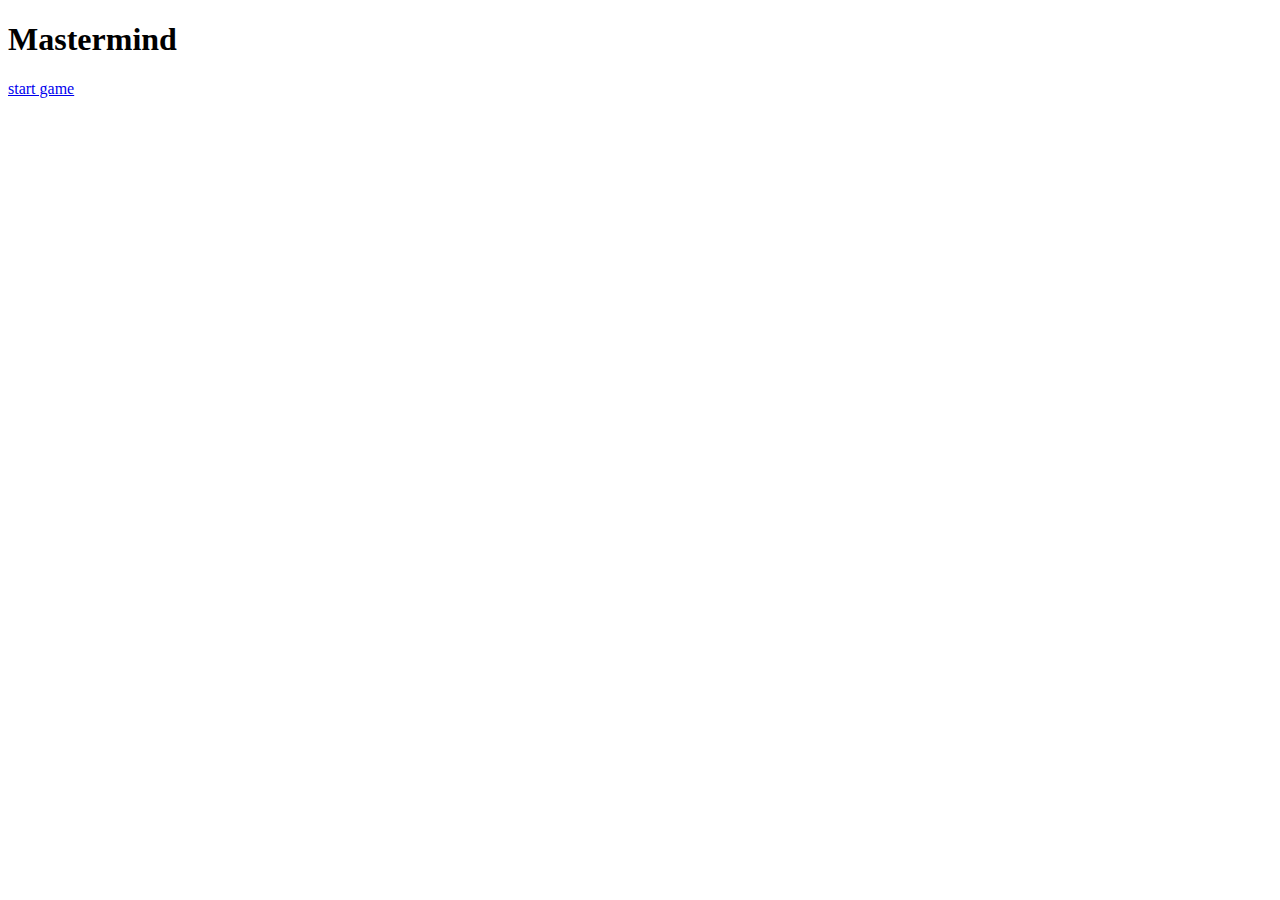
==== index.html @ e9acc41b "Bazic JS to the user-choice" ====
<!DOCTYPE html>
<html lang="en">
<head>
    <meta charset="UTF-8">
    <meta http-equiv="X-UA-Compatible" content="IE=edge">
    <meta name="viewport" content="width=device-width, initial-scale=1.0">
    <link rel="stylesheet" href="assets/css/style.css">
    <title>MasterMind</title>
</head>
<body class="background-image">
        <div><h1 class="logo"><b><span>M</span>aste<span>rm</span>in<span>d</span></b></h1></div>
        <div class="startgame"><a href="game.html">start game</a>
        </div>   
    <script src="assets/js/script.js"></script>
</body>
</html>
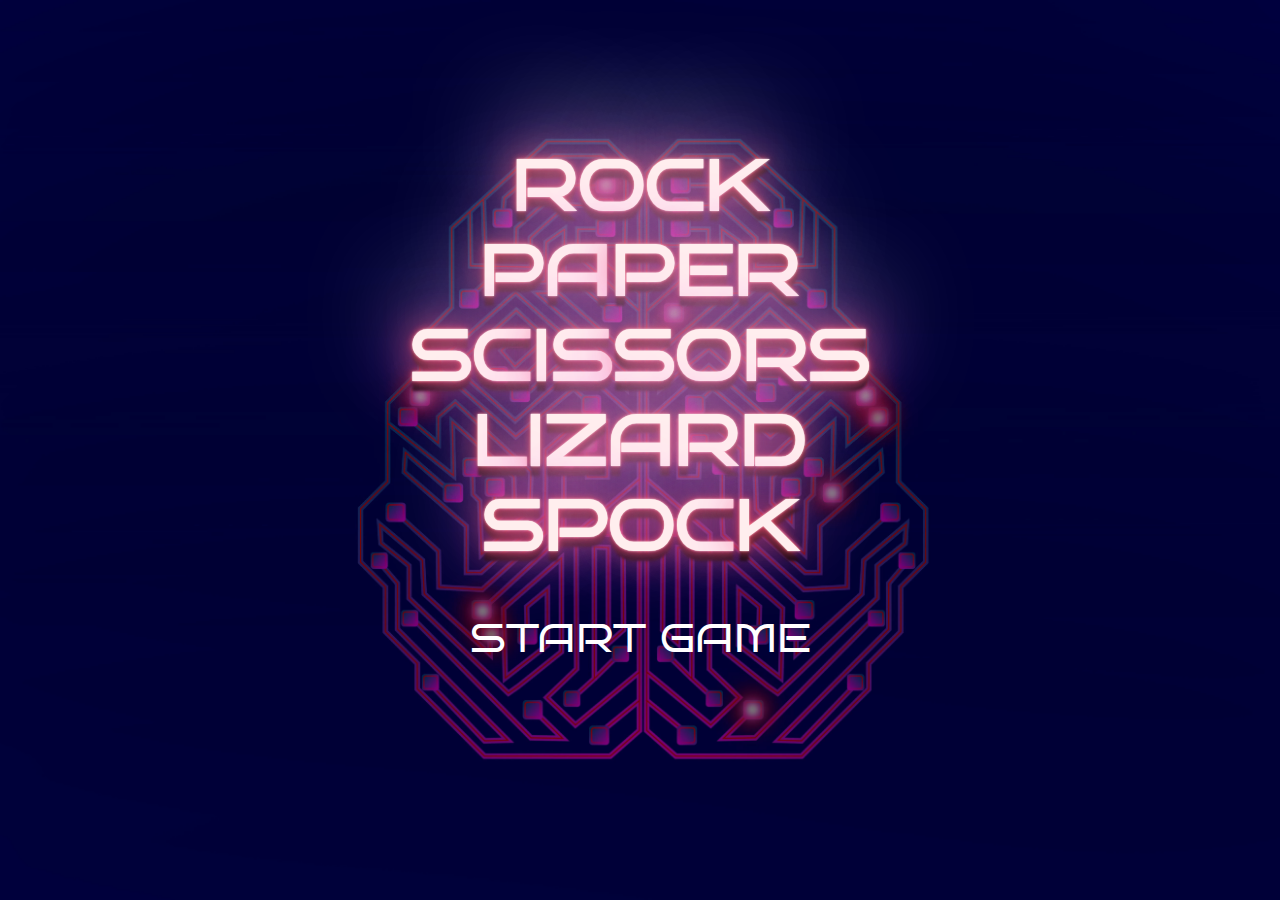
==== commit 63042b77: "change the code in js beacuse i want to have picture in my game" ====
--- a/index.html
+++ b/index.html
@@ -8,9 +8,15 @@
     <title>MasterMind</title>
 </head>
 <body class="background-image">
-        <div><h1 class="logo"><b><span>M</span>aste<span>rm</span>in<span>d</span></b></h1></div>
-        <div class="startgame"><a href="game.html">start game</a>
-        </div>   
-    <script src="assets/js/script.js"></script>
+    <div><h1 class="logo"><b>
+        <span>rock
+        <br></span>pa<span>per</span>
+        <br>sc<span>is</span>sors
+        <br><span>l</span>izard
+        <br>spoc<span>k</span>
+    </b></h1></div>
+    <div class="startgame"><a href="game.html">start game</a>
+    </div>   
+<script src="assets/js/script.js"></script>
 </body>
 </html>--- a/assets/css/style.css
+++ b/assets/css/style.css
@@ -0,0 +1,185 @@
+@import url('https://fonts.googleapis.com/css2?family=Press+Start+2P&family=Rubik+Pixels&family=Saira:wght@100&display=swap');
+@import url('https://fonts.googleapis.com/css2?family=Bruno+Ace&family=Roboto&display=swap');
+@import url(//fonts.googleapis.com/css?family=Vibur);
+
+
+
+body {
+    font-family: "Bruno Ace", "Robot";
+    background-color: black;
+    color: white;
+    text-align: center;
+
+}
+
+.background-image {
+  background: url(../images/stockvault-artificial-intelligence-bright-brain257179.opacity.jpg)center center;
+  position:relative;
+  background-repeat: no-repeat;
+  background-size: cover;
+  background-attachment: fixed;
+} 
+
+body h1 {
+    font-family: "Bruno Ace", "Robot";
+    position:absolute;
+    color: white;
+    font-size: 70px;
+    text-transform: uppercase;
+    text-align: center;
+    top: 300px;
+    left: 50%;
+    margin-right: -50%;
+    transform: translate(-50%, -50%) 
+}
+
+/* Animation, neon light in the heading line */
+
+.logo b{
+    font: 400 19vh;
+    color: #fee;
+    text-shadow: 0 -40px 100px, 0 0 2px, 0 0 1em #e044ff, 0 0 0.5em #ff4444, 0 0 0.1em #ff4444, 0 10px 3px #000;
+  }
+  .logo b span{
+    animation: blink linear infinite 2s;
+  }
+  .logo b span:nth-of-type(2){
+    animation: blink linear infinite 3s;
+  }
+  @keyframes blink {
+    78% {
+      color: inherit;
+      text-shadow: inherit;
+    }
+    79%{
+       color: #333;
+    }
+    80% {
+      text-shadow: none;
+    }
+    81% {
+      color: inherit;
+      text-shadow: inherit;
+    }
+    82% {
+      color: #333;
+      text-shadow: none;
+    }
+    83% {
+      color: inherit;
+      text-shadow: inherit;
+    }
+    92% {
+      color: #333;
+      text-shadow: none;
+    }
+    92.5% {
+      color: inherit;
+      text-shadow: inherit;
+    }
+  }
+
+/* start game sign with zoom effects */
+
+.startgame {
+    font-family: "Bruno Ace", "Robot";
+    position:absolute;
+    text-transform: uppercase;
+    color: white;
+    font-size: 40px;
+    top: 630px;
+    left: 50%;
+    margin-right: -50%;
+    transform: translate(-50%, -50%) 
+}
+
+.startgame:hover {
+    display: block;
+    text-decoration: none;
+    color: #333;
+    border-top: 2px solid #333;
+    border-bottom: 2px solid #333;
+    padding: 10px;
+    letter-spacing: 2px;
+    transition: all .25s;
+  }
+
+  /* game page */
+
+  #heading-game {
+    font-family: "Bruno Ace", "Robot";
+    position:absolute;
+    color: white;
+    font-size: 40px;
+    text-transform: uppercase;
+    text-align: center;
+    top: 20px;
+    left: 50%;
+    margin-right: -50%;
+    transform: translate(-50%, -50%) 
+}
+
+.restartgame {
+    font-family: "Bruno Ace", "Robot";
+    position:absolute;
+    text-transform: uppercase;
+    color: white;
+    font-size: 30px;
+    top: 150px;
+    left: 50%;
+    margin-right: -50%;
+    transform: translate(-50%, -50%) 
+}
+
+a:link {
+    color: white;
+    text-decoration: none;
+}
+
+a:visited {
+    color: white;
+    text-decoration: none;
+}
+  
+  .restartgame:hover {
+    display: block;
+    text-decoration: none;
+    color: #333;
+    border-top: 2px solid #333;
+    border-bottom: 2px solid #333;
+    padding: 10px;
+    letter-spacing: 2px;
+    transition: all .25s;
+  }
+
+#gameboard {
+    position: relative;
+    top: 200px;
+}
+
+  #computer-choice {
+    width: 300px;
+    height: 240px;
+    background-color: #e044ff;
+    margin-top: 10px;
+  }
+
+  #user-choice {
+    width: 300px;
+    height: 240px;
+    background-color: aqua;
+    margin-top: 10px;
+  }
+
+  #your-choices {
+    width: 300px;
+    height: 60px;
+    background-color: green;
+    margin: 0 auto;
+    margin-top: 10px;
+  }
+
+  #your-choices img{
+    width: 60px;
+    height: 60px;
+  }